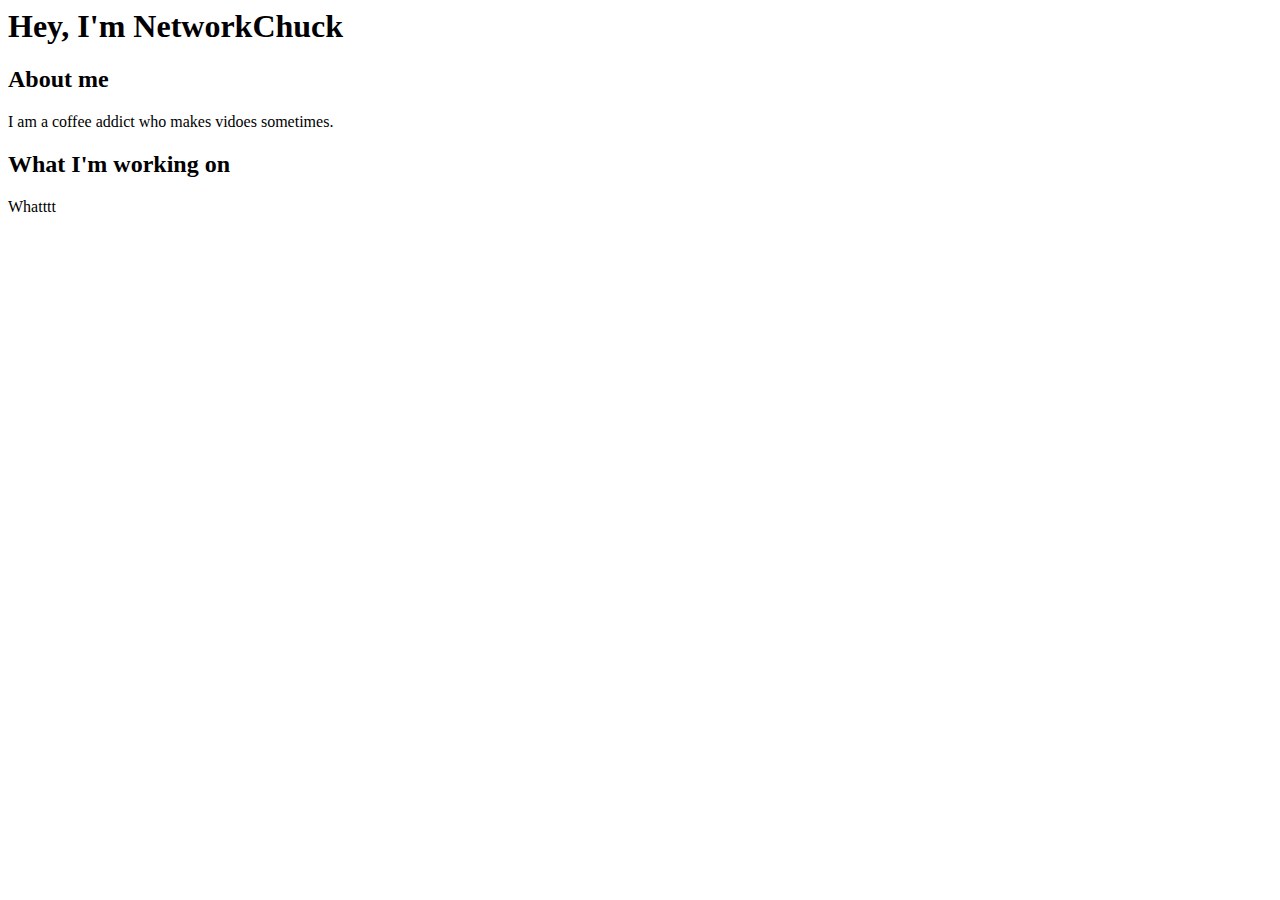
==== index.html @ 29ec040b "index.html" ====
<html>
    <h1>
        Hey, I'm NetworkChuck
    </h1>
    <body>
        <h2>About me</h2>
        <p>
            I am a coffee addict who makes vidoes sometimes.
        </p>
        <h2>What I'm working on</h2>
        <p>
            Whatttt
        </p>
    </body>
</html>
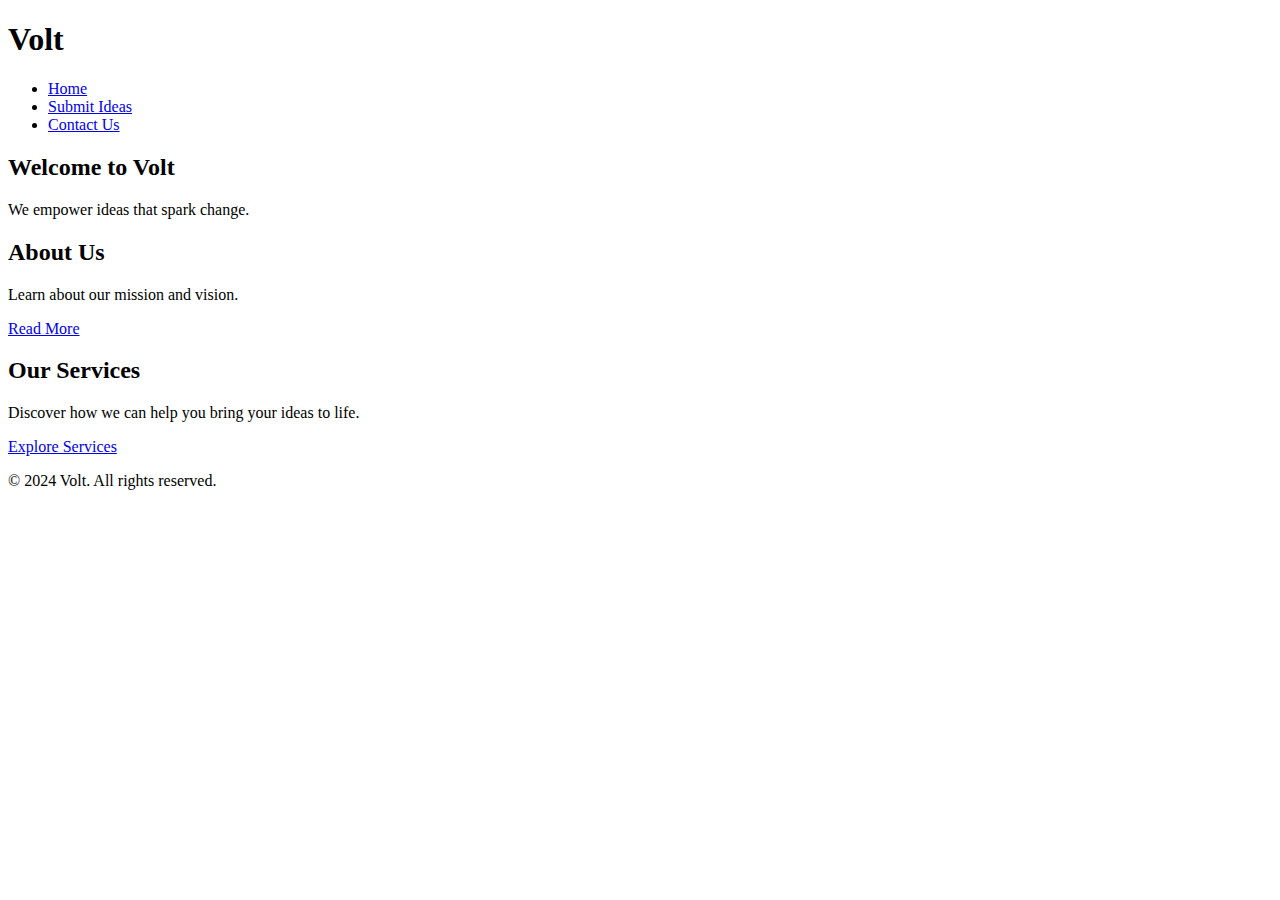
==== commit 1854d955: "home.html" ====
--- a/index.html
+++ b/index.html
@@ -1,16 +1,44 @@
-
-<html>
-    <h1>
-        Hey, I'm NetworkChuck
-    </h1>
-    <body>
-        <h2>About me</h2>
-        <p>
-            I am a coffee addict who makes vidoes sometimes.
-        </p>
-        <h2>What I'm working on</h2>
-        <p>
-            Whatttt
-        </p>
-    </body>
-</html>
+<!DOCTYPE html>
+<html lang="en">
+<head>
+    <meta charset="UTF-8">
+    <meta name="viewport" content="width=device-width, initial-scale=1.0">
+    <title>Volt - Home</title>
+    <link rel="stylesheet" href="styles.css"> <!-- Link to your CSS file -->
+</head>
+<body>
+    <header>
+        <h1>Volt</h1>
+        <nav>
+            <ul>
+                <li><a href="index.html">Home</a></li>
+                <li><a href="ideas.html">Submit Ideas</a></li> <!-- Link to your ideas submission form -->
+                <li><a href="contact.html">Contact Us</a></li> <!-- Link to your contact form -->
+            </ul>
+        </nav>
+    </header>
+    
+    <main>
+        <section class="hero">
+            <h2>Welcome to Volt</h2>
+            <p>We empower ideas that spark change.</p>
+        </section>
+        
+        <section class="about">
+            <h2>About Us</h2>
+            <p>Learn about our mission and vision.</p>
+            <a href="about.html">Read More</a> <!-- Link to your about page -->
+        </section>
+        
+        <section class="services">
+            <h2>Our Services</h2>
+            <p>Discover how we can help you bring your ideas to life.</p>
+            <a href="services.html">Explore Services</a> <!-- Link to your services page -->
+        </section>
+    </main>
+
+    <footer>
+        <p>&copy; 2024 Volt. All rights reserved.</p>
+    </footer>
+</body>
+</html>
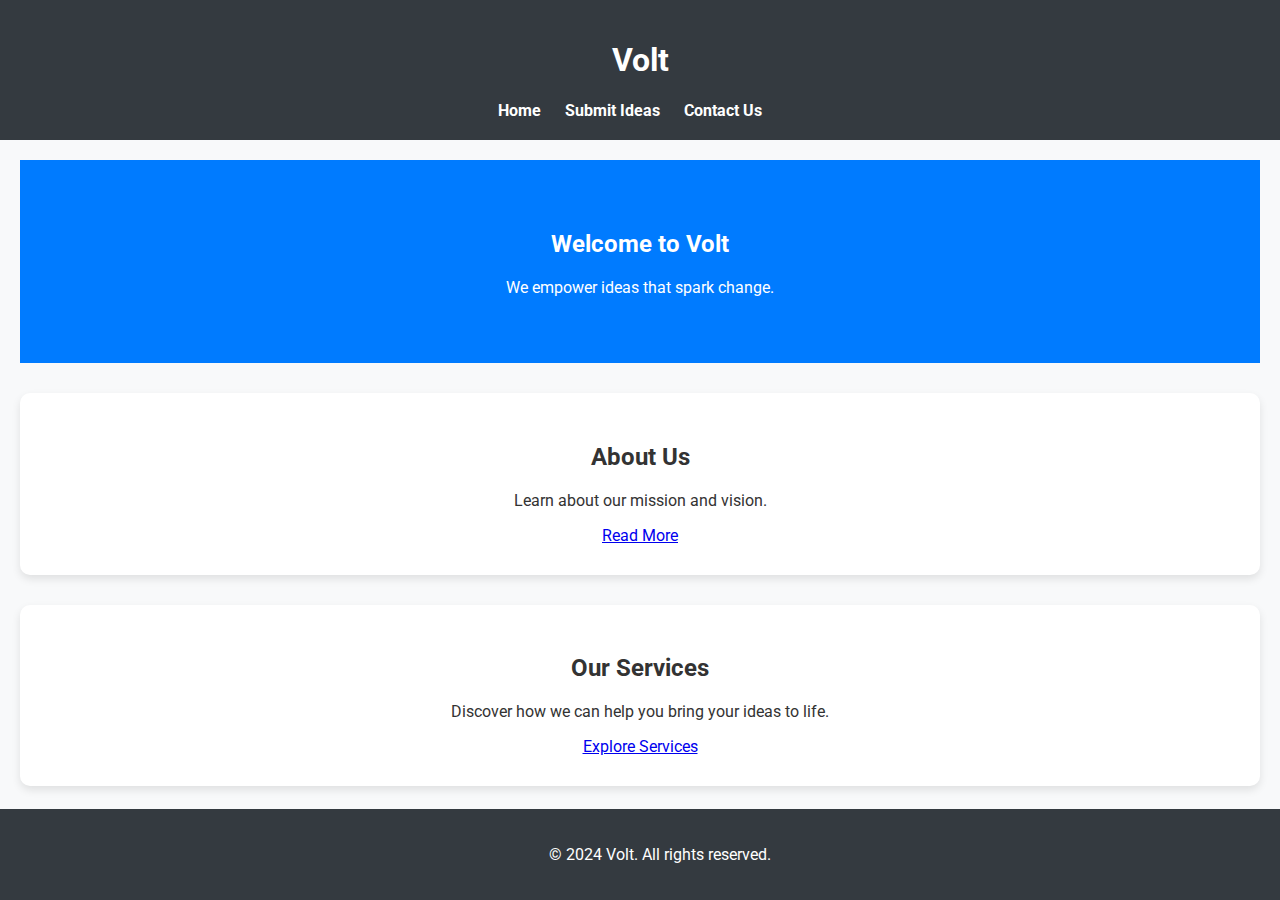
==== commit 7015ef3b: "Update index.html" ====
--- a/index.html
+++ b/index.html
@@ -5,6 +5,70 @@
     <meta name="viewport" content="width=device-width, initial-scale=1.0">
     <title>Volt - Home</title>
     <link rel="stylesheet" href="styles.css"> <!-- Link to your CSS file -->
+    <link href="https://fonts.googleapis.com/css2?family=Roboto:wght@400;700&display=swap" rel="stylesheet"> <!-- Google Fonts -->
+    <style>
+        body {
+            font-family: 'Roboto', sans-serif;
+            margin: 0;
+            padding: 0;
+            background-color: #f8f9fa;
+            color: #333;
+        }
+
+        header {
+            background-color: #343a40;
+            color: #fff;
+            padding: 20px;
+            text-align: center;
+        }
+
+        nav ul {
+            list-style-type: none;
+            padding: 0;
+            margin: 0;
+        }
+
+        nav ul li {
+            display: inline;
+            margin-right: 20px;
+        }
+
+        nav ul li a {
+            text-decoration: none;
+            color: #fff;
+            font-weight: bold;
+        }
+
+        main {
+            padding: 20px;
+            text-align: center;
+        }
+
+        .hero {
+            background-color: #007bff;
+            color: #fff;
+            padding: 50px;
+            margin-bottom: 30px;
+        }
+
+        .about, .services {
+            background-color: #fff;
+            padding: 30px;
+            margin-bottom: 30px;
+            box-shadow: 0 4px 8px rgba(0, 0, 0, 0.1);
+            border-radius: 10px;
+        }
+
+        footer {
+            background-color: #343a40;
+            color: #fff;
+            text-align: center;
+            padding: 20px;
+            position: absolute;
+            bottom: 0;
+            width: 100%;
+        }
+    </style>
 </head>
 <body>
     <header>
@@ -12,8 +76,8 @@
         <nav>
             <ul>
                 <li><a href="index.html">Home</a></li>
-                <li><a href="ideas.html">Submit Ideas</a></li> <!-- Link to your ideas submission form -->
-                <li><a href="contact.html">Contact Us</a></li> <!-- Link to your contact form -->
+                <li><a href="ideas.html">Submit Ideas</a></li>
+                <li><a href="contact.html">Contact Us</a></li>
             </ul>
         </nav>
     </header>
@@ -27,13 +91,13 @@
         <section class="about">
             <h2>About Us</h2>
             <p>Learn about our mission and vision.</p>
-            <a href="about.html">Read More</a> <!-- Link to your about page -->
+            <a href="about.html">Read More</a>
         </section>
         
         <section class="services">
             <h2>Our Services</h2>
             <p>Discover how we can help you bring your ideas to life.</p>
-            <a href="services.html">Explore Services</a> <!-- Link to your services page -->
+            <a href="services.html">Explore Services</a>
         </section>
     </main>
 
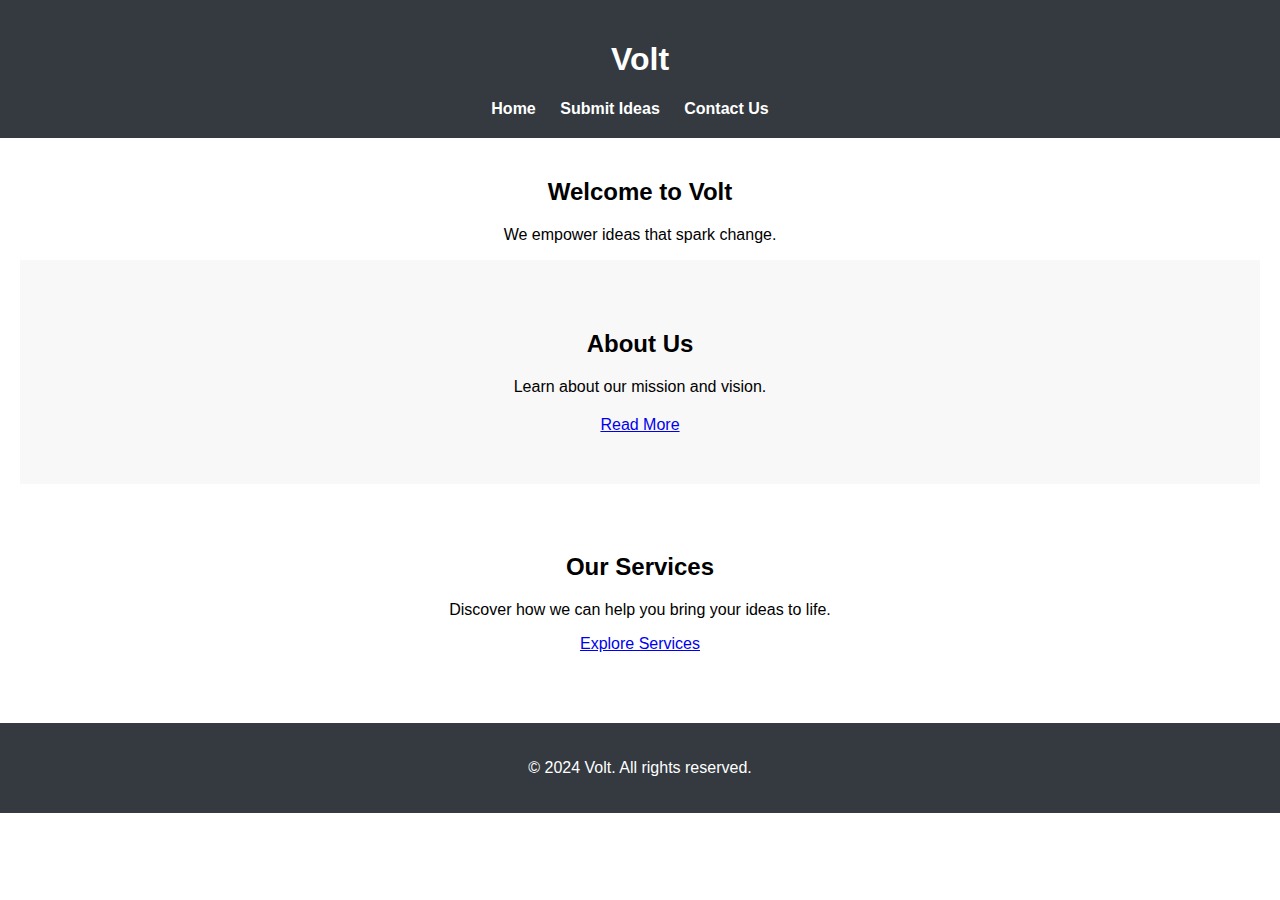
==== commit a5fef21b: "Update index.html" ====
--- a/index.html
+++ b/index.html
@@ -4,80 +4,16 @@
     <meta charset="UTF-8">
     <meta name="viewport" content="width=device-width, initial-scale=1.0">
     <title>Volt - Home</title>
-    <link rel="stylesheet" href="styles.css"> <!-- Link to your CSS file -->
-    <link href="https://fonts.googleapis.com/css2?family=Roboto:wght@400;700&display=swap" rel="stylesheet"> <!-- Google Fonts -->
-    <style>
-        body {
-            font-family: 'Roboto', sans-serif;
-            margin: 0;
-            padding: 0;
-            background-color: #f8f9fa;
-            color: #333;
-        }
-
-        header {
-            background-color: #343a40;
-            color: #fff;
-            padding: 20px;
-            text-align: center;
-        }
-
-        nav ul {
-            list-style-type: none;
-            padding: 0;
-            margin: 0;
-        }
-
-        nav ul li {
-            display: inline;
-            margin-right: 20px;
-        }
-
-        nav ul li a {
-            text-decoration: none;
-            color: #fff;
-            font-weight: bold;
-        }
-
-        main {
-            padding: 20px;
-            text-align: center;
-        }
-
-        .hero {
-            background-color: #007bff;
-            color: #fff;
-            padding: 50px;
-            margin-bottom: 30px;
-        }
-
-        .about, .services {
-            background-color: #fff;
-            padding: 30px;
-            margin-bottom: 30px;
-            box-shadow: 0 4px 8px rgba(0, 0, 0, 0.1);
-            border-radius: 10px;
-        }
-
-        footer {
-            background-color: #343a40;
-            color: #fff;
-            text-align: center;
-            padding: 20px;
-            position: absolute;
-            bottom: 0;
-            width: 100%;
-        }
-    </style>
+    <link rel="stylesheet" href="styles.css">
 </head>
 <body>
     <header>
         <h1>Volt</h1>
         <nav>
             <ul>
-                <li><a href="index.html">Home</a></li>
-                <li><a href="ideas.html">Submit Ideas</a></li>
-                <li><a href="contact.html">Contact Us</a></li>
+                <li><a href="./">Home</a></li>
+                <li><a href="./ideas">Submit Ideas</a></li>
+                <li><a href="./contact">Contact Us</a></li>
             </ul>
         </nav>
     </header>
@@ -91,13 +27,13 @@
         <section class="about">
             <h2>About Us</h2>
             <p>Learn about our mission and vision.</p>
-            <a href="about.html">Read More</a>
+            <a href="./about">Read More</a>
         </section>
         
         <section class="services">
             <h2>Our Services</h2>
             <p>Discover how we can help you bring your ideas to life.</p>
-            <a href="services.html">Explore Services</a>
+            <a href="./services">Explore Services</a>
         </section>
     </main>
 
--- a/styles.css
+++ b/styles.css
@@ -0,0 +1,121 @@
+/* Global styles */
+body {
+    font-family: Arial, sans-serif;
+    margin: 0;
+    padding: 0;
+}
+
+header {
+    background-color: #343a40;
+    color: #fff;
+    padding: 20px 0;
+    text-align: center;
+}
+
+nav ul {
+    list-style-type: none;
+    padding: 0;
+    margin: 0;
+}
+
+nav ul li {
+    display: inline;
+    margin-right: 20px;
+}
+
+nav ul li a {
+    text-decoration: none;
+    color: #fff;
+    font-weight: bold;
+}
+
+main {
+    padding: 20px;
+    text-align: center;
+}
+
+footer {
+    background-color: #343a40;
+    color: #fff;
+    text-align: center;
+    padding: 20px 0;
+}
+
+
+/* Specific styles for About page */
+.about {
+    padding: 50px 0;
+    background-color: #f8f8f8;
+}
+
+.about p {
+    margin-bottom: 20px;
+}
+
+
+/* Specific styles for Services page */
+.services {
+    padding: 50px 0;
+}
+
+.services ul {
+    list-style-type: none;
+    padding: 0;
+}
+
+.services ul li {
+    margin-bottom: 10px;
+}
+
+.services ul li::before {
+    content: "\2022";  /* Bullet point */
+    color: #343a40;
+    display: inline-block;
+    width: 1em;
+    margin-left: -1em;
+}
+
+
+/* Form styles */
+.contact-form {
+    text-align: center;
+    margin-top: 50px;
+}
+
+.contact-form form {
+    max-width: 500px;
+    margin: 0 auto;
+}
+
+.contact-form label {
+    display: block;
+    margin-bottom: 10px;
+}
+
+.contact-form input[type="text"],
+.contact-form input[type="email"],
+.contact-form textarea {
+    width: 100%;
+    padding: 10px;
+    margin-bottom: 20px;
+    border: 1px solid #ccc;
+    border-radius: 5px;
+}
+
+.contact-form textarea {
+    height: 150px;
+}
+
+.contact-form input[type="submit"] {
+    background-color: #343a40;
+    color: #fff;
+    padding: 10px 20px;
+    border: none;
+    border-radius: 5px;
+    cursor: pointer;
+    transition: background-color 0.3s ease;
+}
+
+.contact-form input[type="submit"]:hover {
+    background-color: #555;
+}
